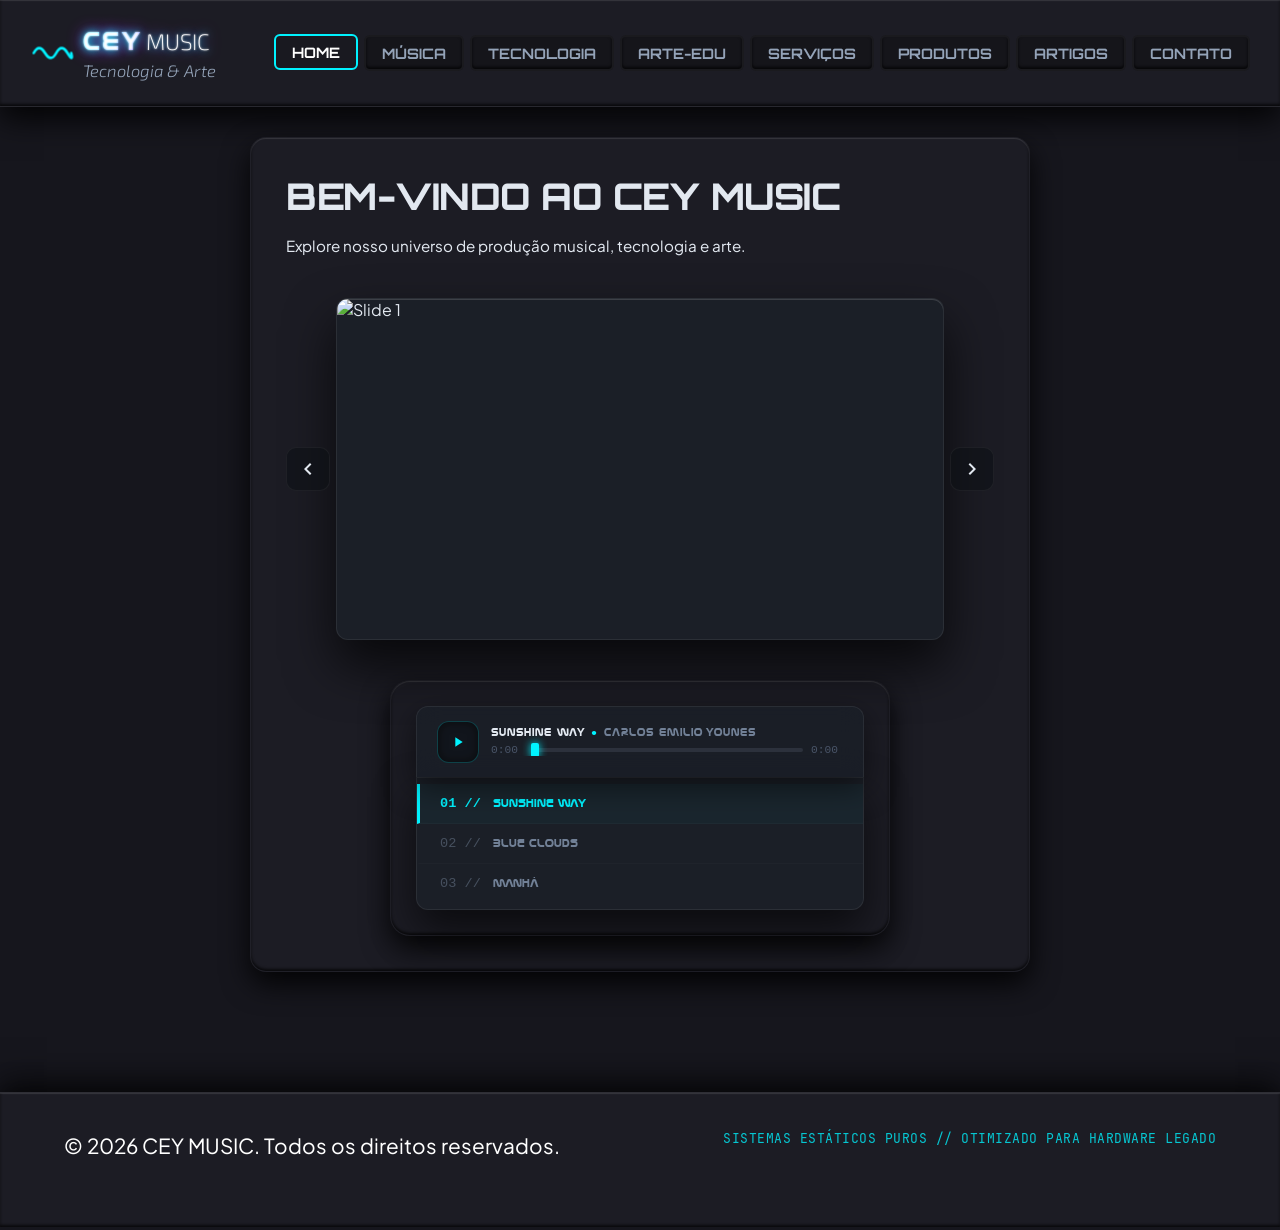
==== index.html @ f1f709f4 "feat: primeiro commit com arquitetura limpa e mídias autorais" ====
<!DOCTYPE html>
<html lang="pt-BR">
  <head>
    <meta charset="UTF-8">
    <meta name="viewport" content="width=device-width, initial-scale=1.0">
    <title>AUDIO.CORE - Gabarito</title>
    
    <!-- Preload de fontes -->
    <link rel="preload" href="fonts/orbitron-variable.woff2" as="font" type="font/woff2" crossorigin>
    <link rel="preload" href="fonts/exo2-variable.woff2" as="font" type="font/woff2" crossorigin>
  
    <!-- Estilos Base -->
    <link rel="stylesheet" href="css/var.css">
    <link rel="stylesheet" href="css/reset.css">
    <link rel="stylesheet" href="css/layout.css">
    <link rel="stylesheet" href="css/typo.css">
    
    <!-- Componentes Estruturais -->
    <link rel="stylesheet" href="css/comp/nav.css">
    <link rel="stylesheet" href="css/comp/footer.css">
  
    <!-- Componentes de Conteúdo -->
    <link rel="stylesheet" href="css/comp/card.css">
    <link rel="stylesheet" href="css/comp/carousel.css">
    <link rel="stylesheet" href="css/comp/audio.css">
    <link rel="stylesheet" href="css/comp/playlist.css">  
    <link rel="stylesheet" href="css/comp/playerjs.css">
    <link rel="stylesheet" href="css/comp/playlistjs.css">
    <link rel="stylesheet" href="css/comp/carouseljs.css">
  </head>
  
<body>
  <!-- Controle de Menu CSS Puro -->
  <input type="radio" name="global-nav" id="nav-home" class="nav-menu-inputs"checked>
  <input type="radio" name="global-nav" id="nav-music" class="nav-menu-inputs">
  <input type="radio" name="global-nav" id="nav-tech" class="nav-menu-inputs">
  <input type="radio" name="global-nav" id="nav-edu" class="nav-menu-inputs">
  <input type="radio" name="global-nav" id="nav-services" class="nav-menu-inputs">
  <input type="radio" name="global-nav" id="nav-products" class="nav-menu-inputs">
  <input type="radio" name="global-nav" id="nav-articles" class="nav-menu-inputs">
  <input type="radio" name="global-nav" id="nav-contact" class="nav-menu-inputs">

  <header class="main-header">
    <div class="logo-container">
      <svg class="svg-waveform" viewBox="0 0 60 30"><path d="M5,15 Q12,2 20,15 T35,15 T50,15 T55,15" /></svg>
      <div class="logo-text-block">
        <div class="logo-line-1"><span>CEY</span><em>Music</em></div>
        <div class="logo-line-2">Tecnologia & Arte</div>
      </div>
    </div>
    <nav>
      <ul class="nav-menu">
        <li><label class="nav-label" for="nav-home"><a href="index.html">Home</a></label></li>
        <li><label class="nav-label" for="nav-music"><a href="musica.html">Música</a></label></li>
        <li><label class="nav-label" for="nav-tech"><a href="tecnologia.html">Tecnologia</a></label></li>
        <li><label class="nav-label" for="nav-edu"><a href="arte-edu.html">Arte-Edu</a></label></li>
        <li><label class="nav-label" for="nav-services"><a href="servicos.html">Serviços</a></label></li>
        <li><label class="nav-label" for="nav-products"><a href="produtos.html">Produtos</a></label></li>
        <li><label class="nav-label" for="nav-articles"><a href="artigos/">Artigos</a></label></li>
        <li><label class="nav-label" for="nav-contact"><a href="contato.html">Contato</a></label></li>
      </ul>
    </nav>
  </header>

  <main class="container" style="margin-top:30px; min-height:70vh;">
    <section class="neo-card" style="--card-color: #b026ff; margin-bottom: 40px;">
      
      <h1 class="fx-neon-intense" style="margin-bottom: 20px;">Bem-vindo ao CEY MUSIC</h1>
      <p style="margin-bottom: 40px;">Explore nosso universo de produção musical, tecnologia e arte.</p>
      
    <!--  https://picsum.photos/id/250/600/300 -->

<!-- Componente: Carrossel Futurista Limpo de Penduricalhos -->
<div id="carrossel-cyber" class="carrossel-container" style="margin-bottom: 40px;">
    
  <!-- Moldura Isoladora da Imagem -->
  <div class="carrossel-moldura-externa">
      <div class="carrossel-slides">
          <img src="https://picsum.photos/id/250/600/300" alt="Slide 1" class="slide-img ativa">
          <img src="https://picsum.photos/id/251/600/300" alt="Slide 2" class="slide-img">
          <img src="https://picsum.photos/id/252/600/300" alt="Slide 3" class="slide-img">
      </div>
  </div>

  <!-- Setas do Modo Normal (Fora da moldura da foto) -->
  <button id="carrossel-anterior" class="seta-btn seta-esquerda" aria-label="Slide Anterior">
      <svg viewBox="0 0 24 24"><path d="M15.41 7.41L14 6l-6 6 6 6 1.41-1.41L10.83 12z"/></svg>
  </button>
  <button id="carrossel-proximo" class="seta-btn seta-direita" aria-label="Próximo Slide">
      <svg viewBox="0 0 24 24"><path d="M10 6L8.59 7.41 13.17 12l-4.58 4.59L10 18l6-6z"/></svg>
  </button>

  <!-- POP-UP LIGHTBOX DIALOG NATIVO -->
  <dialog id="carrossel-lightbox">
      <div class="lightbox-conteudo">
          <!-- Botão Fechar Fora da Foto -->
          <button id="carrossel-fechar" class="btn-fechar" aria-label="Fechar Zoom">&times;</button>
          
          <!-- Imagem Expandida -->
          <img id="lightbox-img" src="" alt="Zoom Imagem">

          <!-- Setas do Modo Zoom Fora da Foto -->
          <button id="zoom-anterior" class="seta-zoom zoom-esquerda" aria-label="Slide Anterior">
              <svg viewBox="0 0 24 24"><path d="M15.41 7.41L14 6l-6 6 6 6 1.41-1.41L10.83 12z"/></svg>
          </button>
          <button id="zoom-proximo" class="seta-zoom zoom-direita" aria-label="Próximo Slide">
              <svg viewBox="0 0 24 24"><path d="M10 6L8.59 7.41 13.17 12l-4.58 4.59L10 18l6-6z"/></svg>
          </button>
      </div>
  </dialog>
</div>





      <!-- COMPONENTE: PLAYLIST MODULAR ADVANCED -->
      <div id="playlist-chumbo" class="playlist-container">
        <div class="player-slim">
            <audio id="play-audio-elemento" preload="auto"></audio>
            <button id="play-btn-controle" class="btn-controle status-pausado">
                <svg class="icone-play" viewBox="0 0 24 24"><path d="M8 5v14l11-7z"/></svg>
                <svg class="icone-pause" viewBox="0 0 24 24"><path d="M6 19h4V5H6v14zm8-14v14h4V5h-4z"/></svg>
            </button>
            <div class="conteudo-player">
                <div class="info-musica">
                    <span id="play-titulo" class="titulo-faixa">Selecione uma faixa</span>
                    <span class="separador">•</span>
                    <span id="play-autor" class="detalhes-faixa">---</span>
                </div>
                <div class="progresso-container">
                    <span id="play-tempo-atual" class="tempo">0:00</span>
                    <input type="range" id="play-barra-progresso" value="0" max="100">
                    <span id="play-tempo-total" class="tempo">0:00</span>
                </div>
            </div>
        </div>

        <ul class="lista-faixas">
            <li class="item-faixa" data-src="media/audio/cey-sunshine-way.mp3" data-titulo="Sunshine Way" data-autor="Carlos Emilio Younes">
                <span class="num-faixa">01 //</span> <span class="nome-faixa">Sunshine Way</span>
            </li>
            <li class="item-faixa" data-src="media/audio/cey-blue-clouds.mp3" data-titulo="Blue Clouds" data-autor="Djavan & João Bosco">
                <span class="num-faixa">02 //</span> <span class="nome-faixa">Blue Clouds</span>
            </li>
            <li class="item-faixa" data-src="media/audio/cey-manha-leo-norcia.mp3" data-titulo="Manhã" data-autor="Leo Nórcia/Carlos E. Younes">
                <span class="num-faixa">03 //</span> <span class="nome-faixa">Manhã</span>
            </li>
        </ul>
      </div>

    </section>
  </main>

  <footer class="main-footer">
    <div class="footer-container">
      <p>&copy; 2026 CEY MUSIC. Todos os direitos reservados.</p>
      <p class="footer-tech-data">Sistemas Estáticos Puros // Otimizado para Hardware Legado</p>
    </div>
    
  </footer>

  <!-- Chamadas de Scripts Modulares (Ordem de Dependência Nula) -->
  <script src="js/playerjs.js"></script>
  <script src="js/playlistjs.js"></script>
  <script src="js/carouseljs.js"></script>
</body>
</html>
---- css/var.css ----
:root {
  --bg-main: #16161d;
  --bg-card: #1c1c24;
  --text-main: #f5f5fa;
  --text-muted: #94a3b8;
  
  /* Sistema de Profundidade Squeomórfica */
  --inner-light: inset 0 1px 1px rgba(255, 255, 255, 0.12);
  --drop-shadow: 0 12px 28px rgba(0, 0, 0, 0.85);
  --bevel: inset 0 -2px 3px rgba(0, 0, 0, 0.7);
  
  /* Neon Geral */
  --neon-blur: 12px;
  --neon-opacity: 0.4;
  --clr-accent: #00f2fe; /* Ciano Fluorescente */
  
  /* Motores de Brilho de Texto */
  --neon-text-soft: 0 0 4px var(--neon-clr, var(--clr-accent)), 0 0 10px var(--neon-clr, var(--clr-accent));
  --neon-text-intense: 0 0 4px #fff, 0 0 10px var(--neon-clr, var(--clr-accent)), 0 0 20px var(--neon-clr, var(--clr-accent)), 0 0 40px var(--neon-clr, var(--clr-accent));
}
---- css/layout.css ----
.container { width: min(1200px, 90vw); margin-inline: auto; }
.grid-artigos {
  display: grid;
  grid-template-columns: repeat(auto-fit, minmax(clamp(250px, 50%, 400px), 1fr));
  gap: clamp(1.5rem, 3vw, 3rem);
}
---- css/typo.css ----
@font-face {
  font-family: 'Plus Jakarta Variable';
  src: url('../fonts/plusjakarta-variable.woff2') format('woff2');
  font-weight: 200 800;
  font-style: normal;
  font-display: swap;
}

@font-face {
  font-family: 'Exo 2 Variable';
  src: url('../fonts/exo2-variable.woff2') format('woff2');
  font-weight: 100 900; font-style: normal; font-display: swap;
}

@font-face {
  font-family: 'Exo 2 Variable';
  src: url('../fonts/exo2-italic-variable.woff2') format('woff2');
  font-weight: 100 900; font-style: italic; font-display: swap;
}

@font-face {
  font-family: 'Jetbrains Variable';
  src: url('../fonts/jetbrains-variable.woff2') format('woff2');
  font-weight: 100 900; font-style: normal; font-display: swap;
}

@font-face {
  font-family: 'Nasalization';
  src: url('../fonts/nasalization.woff2') format('woff2');
  font-weight: 700; font-style: normal; font-display: swap;
}

@font-face {
  font-family: 'Orbitron Variable';
  src: url('../fonts/orbitron-variable.woff2') format('woff2');
  font-weight: 200 800; font-style: normal; font-display: swap;
}

@font-face {
  font-family: 'Nasalization';
  src: url('../fonts/nasalization.woff2') format('woff2');
  font-weight: 700; 
  font-style: normal; 
  font-display: swap;
}



/* ==========================================
   1. CONFIGURAÇÃO GLOBAL DO CORPO
   ========================================== */
   body {
    font-family: 'Plus Jakarta Variable', -apple-system, sans-serif;
    background-color: var(--bg-site);
    color: #e2e8f0; /* Tom cinza-azulado claro para não ofuscar a vista */
    -webkit-font-smoothing: antialiased;
  }


  
  /* ==========================================
     2. REGRAS DE PARÁGRAFOS E TEXTO LONGO
     ========================================== */
  p {
    font-family: 'Plus Jakarta Variable', -apple-system, sans-serif;
    font-size: clamp(1.125rem, 1.05rem + 0.35vw, 1.3rem); /* Fonte fluida e maior */
    font-weight: 420; 
    line-height: 1.7; /* Respiro essencial entre as linhas */
    margin-bottom: 1.8rem; /* Separação saudável entre blocos de texto */
    text-align: justify;
    text-justify: inter-word;
    max-width: 68ch; /* REGRA DE OURO: Limita o tamanho da linha para não cansar o olho */
  }
  
  /* ==========================================
     3. HIERARQUIA DE TÍTULOS (ESTILO COMPACTO)
     ========================================== */
     h1, .fx-neon-intense {
      font-family: 'Orbitron Variable', sans-serif;
      font-weight: 800;
      text-transform: uppercase;
      
      /* Ajustado: Começa em 1.4rem (perfeito para celular retrato) e vai até 2.5rem em telas grandes */
      font-size: clamp(1.2rem, 4vw + 0.8rem, 2.3rem);
      
      /* Ajustado: Um respiro de 1.15 para celulares, mas que volta a travar em 1.0 em telas grandes */
      line-height: clamp(1.0, 1.3 - 0.5vw, 1.15) !important; 
      
      margin-top: 0;
      margin-bottom: clamp(10px, 2vw, 16px) !important;
      letter-spacing: -0.5px;
    }
    
  
  h2, .titulo-ano {
    font-family: 'Orbitron Variable', sans-serif;
    font-weight: 700;
    font-size: clamp(1.3rem, 2vw + 0.8rem, 1.6rem);
    line-height: 1.15 !important;
    margin-top: 2.5rem; /* Dá mais espaço para o assunto anterior */
    margin-bottom: 12px !important;
  }
  
  h3, .artigo-nome, .audio-title {
    font-family: 'Orbitron Variable', sans-serif;
    font-weight: 600;
    font-size: clamp(1.05rem, 1.5vw + 0.7rem, 1.2rem);
    line-height: 1.2 !important;
    margin-top: 0;
    margin-bottom: 8px !important;
  }
  
  /* ==========================================
     4. ELEMENTOS EDITORIAIS E INTERATIVOS
     ========================================== */
  
  /* Container de Leitura (Evita que o texto encoste na borda do celular) */
  .artigo-container {
    width: 100%;
    max-width: 780px;
    margin: 0 auto;
    padding-left: clamp(16px, 4vw, 32px);
    padding-right: clamp(16px, 4vw, 32px);
    box-sizing: border-box;
  }
  
  /* Card de Citação para Biografias e Opiniões */
  blockquote {
    font-family: 'Plus Jakarta Variable', sans-serif;
    font-size: clamp(1.15rem, 1.2rem + 0.2vw, 1.35rem);
    font-style: italic;
    font-weight: 300;
    line-height: 1.6;
    color: #f1f5f9;
    background: rgba(255, 255, 255, 0.02);
    border-left: 4px solid var(--clr-accent); /* Borda na cor neon do site */
    padding: 20px 25px;
    margin: 2.5rem 0;
    border-radius: 0 12px 12px 0;
  }
  blockquote cite {
    display: block;
    font-family: 'Orbitron Variable', sans-serif;
    font-size: 0.85rem;
    font-weight: 600;
    font-style: normal;
    text-transform: uppercase;
    letter-spacing: 1px;
    margin-top: 12px;
    color: var(--clr-accent);
  }
  
  /* Links Inline com Efeito Glow (Brilho Futurista) */
  p a, blockquote a {
    color: var(--clr-accent);
    text-decoration: none;
    font-weight: 600;
    border-bottom: 1px dashed rgba(255, 255, 255, 0.3);
    transition: all 0.3s ease;
  }
  p a:hover, blockquote a:hover {
    color: #ffffff;
    border-bottom-color: var(--clr-accent);
    text-shadow: 0 0 8px var(--clr-accent), 0 0 15px var(--clr-accent); /* Brilho neon */
  }
---- css/comp/nav.css ----
/* ==========================================================================
   NAVBAR COMPARTIMENTADA - BORDAS DE 2PX E CORES EXCLUSIVAS
   ========================================================================== */

/* Container Principal do Topo */
.main-header {
  display: flex;
  flex-direction: column;
  gap: 15px;
  padding: 20px;
  background: var(--bg-card); /* Novo tom cinza metalizado do var.css */
  box-shadow: var(--inner-light), var(--bevel), var(--drop-shadow);
  border-bottom: 1px solid rgba(255, 255, 255, 0.05);
}

/* Identidade Visual */
.logo-container {
  display: inline-flex;
  align-items: center;
  gap: 8px;
}

/* Ajustado: Controle estrito de tamanho máximo para a logo triangular */
.svg-waveform {
  max-width: 45px;
  height: 76px;
  width: auto;
  fill: none;
  stroke: var(--clr-accent);
  stroke-width: 3.5;
  stroke-linecap: round;
}

/* Adicionado: Linha de grade estática de fundo estilo osciloscópio */
.svg-waveform .svg-baseline {
  stroke: rgba(227, 214, 214, 0.7); /* Tom discreto para dar profundidade */
  stroke-width: 2.5;                 /* Mais fina que a onda principal */
  stroke-dasharray: 2 3;             /* Visual pontilhado profissional */
}

/* Alvo da Animação: Agora atua estritamente no path da onda, poupando a linha base */
.svg-waveform path {
  will-change: transform;
  transform-origin: center;
  animation: waveMotion 2.8s ease-in-out infinite alternate;
}

@keyframes waveMotion {
  0% { transform: scaleY(0.4) scaleX(0.9); }
  80% { transform: scaleY(1.2) scaleX(1.1); stroke: #39ff14; }
}

.logo-text-block {
  display: flex;
  flex-direction: column;
  justify-content: center;
  line-height: 1.1;
}
.logo-line-1 {
  font-size: clamp(1.2rem, 1rem + 0.5vw, 1.6rem);
  text-transform: uppercase;
  color: #fff;
  text-shadow: 0 0 2px #fff, 0 0 8px var(--clr-accent), 0 0 16px #b026ff;
}
.logo-line-1 span { 
  font-family: 'Nasalization', sans-serif; 
  font-weight: 700; 
  font-size: 1.35em; /* Aumenta o tamanho em 25% em relação ao resto da linha */
  letter-spacing: 0.08em; /* Afasta um pouco as letras para dar o visual de logo da NASA */
/* vertical-align: middle;  Alinha perfeitamente a altura com o "Music" ao lado */

   /* 👈 ADICIONE AS TRÊS LINHAS ABAIXO PARA O DEGRADÊ */
   background: linear-gradient(135deg, #00f2fe 30%, #b026ff 90%); /* Ciano para Roxo */
   -webkit-background-clip: text; /* Recorta o degradê no formato das letras */
   -webkit-text-fill-color: transparent; /* Torna o miolo da fonte transparente para revelar o degradê */
   
   display: inline-block; /* Obrigatório para o efeito de recorte funcionar perfeitamente */  
}

.logo-line-1 em { font-family: 'Exo 2 Variable', sans-serif; font-style: normal; font-weight: 200; margin-left: 4px; }
.logo-line-2 { font-family: 'Exo 2 Variable', sans-serif; font-style: italic; font-weight: 300; font-size: clamp(0.9rem, 0.8rem + 0.3vw, 1.1rem); color: var(--text-muted); margin-top: 2px; }



/* Estrutura de Links Externos */
.nav-menu-inputs { display: none; }
.nav-menu { display: grid; grid-template-columns: repeat(4, 1fr); gap: 6px; list-style: none; }

/* Ajustado para garantir a remoção do sublinhado nos botões clicáveis */
.nav-menu li a {
  display: block;
  width: 100%;
  height: 100%;
  text-decoration: none;
}

/* O Label (Botão) com bordas grossas de 2px */
.nav-label {
  display: block;
  text-align: center;
  text-transform: uppercase;
  padding: 11px 4px; /* Ajustado para compensar a borda grossa */
  border-radius: 6px;
  background: #15151a;
  box-shadow: var(--bevel);
  border: 2px solid rgba(255, 255, 255, 0.02); /* Borda inicial sutil */
  font-family: 'Orbitron Variable', sans-serif; /* Atualizado para refletir sua fonte Variable */
  font-size: 0.75rem;
  font-weight: 700;
  cursor: pointer;
  color: var(--text-muted);
  transition: all 0.25s ease;
}

/* ==========================================================================
   MAPEAMENTO DE CORES EXCLUSIVAS VIA NTH-CHILD
   ========================================================================== */
.nav-menu li:nth-child(1) { --btn-clr: #00f2fe; } /* Home - Ciano */
.nav-menu li:nth-child(2) { --btn-clr: #b026ff; } /* Música - Roxo */
.nav-menu li:nth-child(3) { --btn-clr: #39ff14; } /* Tecnologia - Verde */
.nav-menu li:nth-child(4) { --btn-clr: #ff5e00; } /* Arte-Edu - Laranja */
.nav-menu li:nth-child(5) { --btn-clr: #ff0055; } /* Serviços - Magenta */
.nav-menu li:nth-child(6) { --btn-clr: #ffea00; } /* Produtos - Amarelo */
.nav-menu li:nth-child(7) { --btn-clr: #0046ff; } /* Artigos - Azul */
.nav-menu li:nth-child(8) { --btn-clr: #ff0000; } /* Contato - Vermelho */

.nav-label:hover {
  color: #fff;
  border-color: var(--btn-clr);
}

/* Acendendo o botão selecionado de forma persistente */
#nav-home:checked ~ .main-header label[for="nav-home"],
#nav-music:checked ~ .main-header label[for="nav-music"],
#nav-tech:checked ~ .main-header label[for="nav-tech"],
#nav-edu:checked ~ .main-header label[for="nav-edu"],
#nav-services:checked ~ .main-header label[for="nav-services"],
#nav-products:checked ~ .main-header label[for="nav-products"],
#nav-articles:checked ~ .main-header label[for="nav-articles"],
#nav-contact:checked ~ .main-header label[for="nav-contact"] {
  background: #191920;
  color: #fff;
  border-color: var(--btn-clr);
  box-shadow: var(--inner-light), var(--bevel), 
              0 0 var(--neon-blur) calc(var(--btn-clr) * var(--neon-opacity));
  transform: translateY(-1px);
}

/* Telas Grandes (Monitores / MacBook) */
@media (min-width: 950px) {
  .main-header { flex-direction: row; align-items: center; justify-content: space-between; padding: 15px 30px; }
  .nav-menu { grid-template-columns: repeat(8, auto); gap: 6px; }
  .nav-label { padding: 7px 16px; font-size: 0.9rem; }
}
---- css/comp/footer.css ----
/* Componente de Rodapé Squeomórfico de Alto Volume */
.main-footer {
  background: var(--bg-card); /* Mesmo tom cinza metalizado da Nav */
  padding: 35px 0;
  margin-top: 80px; /* Mais espaço para o bloco respirar */
  
  /* Borda de luz superior idêntica à da Nav para destacar do fundo dark */
  border-top: 1px solid rgba(255, 255, 255, 0.08); 
  
  /* SUPER VOLUME: Força as sombras tridimensionais a saltarem para fora e para cima */
  box-shadow: 
    var(--inner-light), 
    var(--bevel), 
    0 -10px 30px rgba(0, 0, 0, 0.7), /* Sombreamento pesado projetado para cima */
    var(--drop-shadow); /* Mantém a base de sombra padrão */
    
  font-size: 0.85rem;
  color: #ffffff; 
  text-align: center;
  
  /* Garante o empilhamento visual correto na tela */
  position: relative;
  z-index: 10;
}

.footer-container {
  width: min(1200px, 90vw);
  margin-inline: auto;
  display: flex;
  flex-direction: column;
  gap: 8px;
}



/* Ajuste de Alinhamento para Monitores / MacBook */
@media (min-width: 768px) {
  .footer-container {
    flex-direction: row;
    justify-content: space-between;
  }
}

/* Container dos Ícones Sociais */
.footer-socials {
  display: flex;
  justify-content: center;
  gap: 12px;
  margin-bottom: 18px;
}

/* O Microbotão Redondo Squeomórfico (Estilo Nav) */
.social-btn {
  display: flex;
  align-items: center;
  justify-content: center;
  width: 38px;
  height: 38px;
  border-radius: 50%;
  background: #15151a; /* Fundo escuro idêntico ao botão inativo da nav */
  border: 2px solid rgba(255, 255, 255, 0.02);
  box-shadow: var(--bevel);
  cursor: pointer;
  transition: all 0.25s ease;
}

/* Estilização do Ícone SVG */
.social-btn svg {
  width: 18px;
  height: 18px;
  fill: var(--text-muted); /* Começa apagado com a cor padrão do site */
  transition: fill 0.25s ease, filter 0.25s ease;
}

/* Efeito Hover: Acendimento Persistente com a Cor da Rede */
.social-btn:hover {
  background: #191920;
  border-color: var(--social-clr); /* Usa a cor injetada pelo HTML inline */
  transform: translateY(-2px);
  /* Brilho volumétrico baseado na cor da própria marca */
  box-shadow: var(--inner-light), var(--bevel), 
              0 0 var(--neon-blur) calc(var(--social-clr) * var(--neon-opacity));
}

.social-btn:hover svg {
  fill: #ffffff; /* O ícone fica branco puro quando ativo */
  filter: drop-shadow(0 0 4px var(--social-clr)); /* Glow sutil no próprio desenho do logo */
}

//* ==========================================================================
   RODAPÉ EM GRID - MOBILE FIRST (O bloco que você postou)
   ========================================================================== */

.footer-container {
  width: min(1200px, 90vw);
  margin-inline: auto;
  display: grid;
  grid-template-columns: 1fr; /* 1 coluna no celular */
  gap: 16px;
  align-items: center;
}

.main-footer .footer-copy {
  font-family: 'Plus Jakarta Variable', -apple-system, sans-serif;
  font-size: 0.9rem;
  font-weight: 420;
  color: var(--text-muted);
  margin: 0;
  letter-spacing: 0.02em;
  text-align: center;
}

.footer-socials {
  display: flex;
  justify-content: center;
  gap: 12px;
  margin: 0;
}

.main-footer .footer-tech-data {
  font-family: 'Jetbrains Variable', monospace; 
  font-size: 0.825rem;
  font-weight: 500;
  text-transform: uppercase;
  letter-spacing: 0.5px;
  color: var(--clr-accent);
  opacity: 0.8; 
  margin: 0;
  text-align: center;
}

/* ==========================================================================
   COMPLEMENTO OBRIGATÓRIO: ATIVAÇÃO DAS 3 COLUNAS EM TELAS GRANDES
   ========================================================================== */
@media (min-width: 768px) {
  .footer-container {
    /* Transforma a coluna única em 3 colunas de tamanhos idênticos */
    grid-template-columns: repeat(3, 1fr); 
    gap: 0;
  }

  /* Distribui cada elemento para a sua respectiva coluna geométrica */
  .main-footer .footer-copy {
    text-align: left; /* Esquerda */
    grid-column: 1;
  }

  .footer-socials {
    justify-content: center; /* Centro Perfeito */
    grid-column: 2;
  }

  .main-footer .footer-tech-data {
    text-align: right; /* Direita */
    grid-column: 3;
  }
}
---- css/comp/card.css ----
/* Card Geral com Efeito de Volume e Luz Superior */
.neo-card {
  text-justify: auto  ;
  text-align: justify;
  --card-color: var(--clr-accent); /* Cor padrão caso não seja declarada no HTML */
  background: var(--bg-card);
  max-width: 780px; 
  margin: 0 auto; /* 👈 ADICIONE ISSO PARA CENTRALIZAR */
  padding: clamp(20px, 4vw, 35px);
  border-radius: 16px;
  box-shadow: var(--inner-light), var(--bevel), var(--drop-shadow);
  border: 1px solid rgba(255, 255, 255, 0.02);
  will-change: transform, box-shadow;
  transition: border-color 0.3s ease, box-shadow 0.3s ease, transform 0.3s ease;
}

/* Animação suave de Acendimento e Elevação ao passar o mouse */
.neo-card:hover {
  transform: translateY(-2px);
  border-color: var(--card-color);
  box-shadow: var(--inner-light), var(--bevel), var(--drop-shadow), 
              0 0 var(--neon-blur) calc(var(--card-color) * var(--neon-opacity));
}

/* Espaçamentos internos padrão para títulos e textos dentro do card */
.neo-card h2, .neo-card h3 {
  margin-bottom: 10px;
  color: #fff;
}

.neo-card p {
  font-size: 0.95rem;
  line-height: 1.5;
}
---- css/comp/carousel.css ----
/* ==========================================================================
   ESTADO COMPORTAMENTAL: DIALOG NATIVO (Zoom com suporte a Setas Soboberanas)
   ========================================================================== */
   #carrossel-lightbox {
    border: none;
    background: transparent;
    max-width: 100vw;
    max-height: 100vh;
    width: 100vw;
    height: 100vh;
    padding: 0;
    margin: 0;
    display: none; 
    align-items: center;
    justify-content: center;
}

#carrossel-lightbox[open] {
    display: flex;
}

/* Fundo do Pop-up (Efeito Vidro Escuro) */
#carrossel-lightbox::backdrop {
    background-color: rgba(14, 17, 23, 0.96);
    backdrop-filter: blur(15px);
    -webkit-backdrop-filter: blur(15px);
}

/* Imagem Ampliada com nível de zoom ajustável */
#lightbox-img {
    width: clamp(290px, 85vw, 1100px); /* Deixamos 85vw para as setas não ficarem em cima da imagem */
    max-height: 80vh;
    object-fit: contain;
    border-radius: 8px;
    border: 1px solid rgba(255, 255, 255, 0.1);
    box-shadow: 0 40px 90px rgba(0, 0, 0, 0.9);
}

/* Botão Compacto "X" de Fechar Flutuante */
.btn-fechar {
    position: fixed;
    top: 24px;
    right: 24px;
    background-color: #0e1117;
    border: 1px solid #00f3ff;
    color: #00f3ff;
    font-size: 24px;
    width: 44px;
    height: 44px;
    border-radius: 8px;
    cursor: pointer;
    display: flex;
    align-items: center;
    justify-content: center;
    z-index: 100002;
    box-shadow: 0 0 15px rgba(0, 243, 255, 0.2);
    transition: all 0.2s;
}

/* MODIFICAÇÃO DE ENGENHARIA: Reposiciona as setas originais quando o zoom abre */
#carrossel-cyber.modo-zoom .seta-btn,
#carrossel-lightbox ~ #carrossel-cyber .seta-btn {
    /* Força as setas a ficarem fixas nas bordas do monitor do usuário */
    position: fixed !important;
    z-index: 100001 !important; 
}

/* Garante que o modo zoom nativo do navegador do celular respeite o deslize sem tremer */
#carrossel-lightbox, #lightbox-img {
    touch-action: none; /* Impede que a tela do site suba/desça enquanto você arrasta a foto para os lados */
}

@media (hover: hover) {
    .btn-fechar:hover {
        background-color: #00f3ff;
        color: #0e1117;
        box-shadow: 0 0 20px #00f3ff;
    }
}
---- css/comp/audio.css ----
/* Container do Player de Áudio Individual */
.audio-player-card {
  background: var(--bg-card);
  border-radius: 30px;
  padding: 25px;
  max-width: 450px;
  margin: 20px auto;
  box-shadow: var(--inner-light), var(--bevel), var(--drop-shadow);
  border: 1px solid rgba(255, 255, 255, 0.05);
  text-align: center;
  will-change: transform, box-shadow;
  transition: border-color 0.3s ease, box-shadow 0.3s ease;
}


.audio-player{
  background: var(--bg-card);
  border-radius: 30px;
  padding: 25px;
  max-width: 450px;
  margin: 20px auto;
  box-shadow: var(--inner-light), var(--bevel), var(--drop-shadow);
  border: 1px solid rgba(255, 255, 255, 0.05);
  text-align: center;
  will-change: transform, box-shadow;
  transition: border-color 0.3s ease, box-shadow 0.3s ease;
}



/* Informações da Faixa em Destaque */
.audio-track-info {
  margin-bottom: 20px;
}
.audio-title {
  font-family: 'Orbitron', sans-serif;
  font-size: 1.2rem;
  font-weight: 700;
  color: #fff;
  letter-spacing: -0.01em;
  text-transform: uppercase;
}
.audio-artist {
  font-family: 'Exo 2 Variable', sans-serif;
  font-size: 0.85rem;
  color: var(--clr-accent);
  text-transform: uppercase;
  letter-spacing: 0.05em;
  margin-top: 4px;
}

/* Estilização da Barra Nativa do Navegador (Leve para a GPU) */
.audio-player-card audio {
  width: 100%;
  height: 40px;
  outline: none;
  border-radius: 30px;
  /* Filtros matemáticos para inverter o cinza padrão para o tema Dark Cyberpunk */
  filter: invert(0.9) hue-rotate(180deg) saturate(1.5);
  box-shadow: inset 2px 2px 5px rgba(0,0,0,0.5), 1px 1px 1px rgba(255,255,255,0.05);
}

/* Zona de Monetização e Venda Direta Integrada */
.audio-buy-zone {
  display: flex;
  justify-content: space-between;
  align-items: center;
  margin-top: 20px;
  padding-top: 15px;
  border-top: 1px dashed rgba(255, 255, 255, 0.05);
}
.audio-price {
  font-family: 'JetBrains Mono Variable', monospace;
  font-size: 1.1rem;
  font-weight: bold;
  color: #fff;
}
.audio-btn-buy {
  background: #191920;
  border: 1px solid rgba(255, 255, 255, 0.05);
  padding: 8px 16px;
  border-radius: 3px;
  font-family: 'Orbitron', sans-serif;
  font-size: 0.85rem;
  font-weight: 600;
  box-shadow: var(--inner-light), var(--bevel);
  transition: all 0.2s ease;
}

/* 🌟 INTERAÇÃO E BRILHO NEON LIGADO NO HOVER */
.audio-player-card:hover {
  border-color: var(--clr-accent);
  box-shadow: var(--inner-light), var(--bevel), var(--drop-shadow),
              0 0 var(--neon-blur) rgba(0, 242, 254, 0.25);
}
.audio-btn-buy:hover {
  border-color: #39ff14; /* Neon Verde focado em conversão/venda */
  color: #39ff14;
  box-shadow: 0 0 10px rgba(57, 255, 20, 0.3);
  transform: translateY(-1px);
}
---- css/comp/playlist.css ----
/* Container Geral da Playlist */
.playlist-container {
  background: var(--bg-card);
  border-radius: 20px;
  padding: 25px;
  max-width: 500px;
  margin: 20px auto;
  box-shadow: var(--inner-light), var(--bevel), var(--drop-shadow);
  border: 1px solid rgba(255, 255, 255, 0.02);
}

/* Esconde os seletores de faixa */
.track-selector {
  display: none;
}

/* Lista de Músicas */
.playlist-tracks {
  display: flex;
  flex-direction: column;
  gap: 10px;
  list-style: none;
  margin-bottom: 20px;
}

/* O "Botão" de cada Faixa (Squeomórfico) */
.track-label {
  display: flex;
  justify-content: space-between;
  align-items: center;
  padding: 14px 20px;
  background: #15151a;
  border-radius: 8px;
  border: 1px solid rgba(255, 255, 255, 0.01);
  cursor: pointer;
  box-shadow: var(--bevel);
  transition: all 0.25s ease;
}

.track-label:hover {
  border-color: rgba(255, 255, 255, 0.1);
  color: #fff;
}

.track-number {
  font-family: 'JetBrains Variable', monospace;
  font-size: 0.8rem;
  color: var(--clr-accent);
}

.track-name {
  font-family: 'Exo 2 Variable', sans-serif;
  font-weight: 500;
  flex-grow: 1;
  margin-left: 15px;
}

/* 🟢 A MÁGICA: Acende a faixa selecionada e "afunda" o botão */
#track-1:checked ~ .playlist-tracks label[for="track-1"],
#track-2:checked ~ .playlist-tracks label[for="track-2"],
#track-3:checked ~ .playlist-tracks label[for="track-3"] {
  background: #0e0e12;
  border-color: var(--clr-accent);
  color: #fff;
  box-shadow: inset 2px 2px 5px rgba(0, 0, 0, 0.6), 
              0 0 var(--neon-blur) rgba(0, 242, 254, 0.2);
}

/* 🎯 GERENCIAMENTO DOS PLAYERS NATIVOS */
.playlist-players {
  position: relative;
  background: #0e0e12;
  padding: 15px;
  border-radius: 12px;
  box-shadow: inset 2px 2px 5px rgba(0, 0, 0, 0.6);
}

.playlist-players audio {
  display: none; /* Esconde todos os tocadores por padrão */
  width: 100%;
  height: 40px;
  filter: invert(0.9) hue-rotate(180deg) saturate(1.5);
}

/* Mostra APENAS o player da música que estiver selecionada */
#track-1:checked ~ .playlist-players #player-1,
#track-2:checked ~ .playlist-players #player-2,
#track-3:checked ~ .playlist-players #player-3 {
  display: block;
}


/* Container Geral da Playlist */
.playlist-container {
  background: var(--bg-card);
  border-radius: 20px;
  padding: 25px;
  max-width: 500px;
  margin: 20px auto;
  box-shadow: var(--inner-light), var(--bevel), var(--drop-shadow);
  border: 1px solid rgba(255, 255, 255, 0.02);
}

/* Esconde os seletores de faixa */
.track-selector {
  display: none;
}

/* Lista de Músicas */
.playlist-tracks {
  display: flex;
  flex-direction: column;
  gap: 10px;
  list-style: none;
  margin-bottom: 20px;
}

/* O "Botão" de cada Faixa (Squeomórfico) */
.track-label {
  display: flex;
  justify-content: space-between;
  align-items: center;
  padding: 14px 20px;
  background: #15151a;
  border-radius: 8px;
  border: 1px solid rgba(255, 255, 255, 0.01);
  cursor: pointer;
  box-shadow: var(--bevel);
  transition: all 0.25s ease;
}

.track-label:hover {
  border-color: rgba(255, 255, 255, 0.1);
  color: #fff;
}

.track-number {
  font-family: 'JetBrains Mono Variable', monospace;
  font-size: 0.8rem;
  color: var(--clr-accent);
}

.track-name {
  font-family: 'Exo 2 Variable', sans-serif;
  font-weight: 500;
  flex-grow: 1;
  margin-left: 15px;
}

/* 🟢 A MÁGICA: Acende a faixa selecionada e "afunda" o botão */
#track-1:checked ~ .playlist-tracks label[for="track-1"],
#track-2:checked ~ .playlist-tracks label[for="track-2"],
#track-3:checked ~ .playlist-tracks label[for="track-3"] {
  background: #0e0e12;
  border-color: var(--clr-accent);
  color: #fff;
  box-shadow: inset 2px 2px 5px rgba(0, 0, 0, 0.6), 
              0 0 var(--neon-blur) rgba(0, 242, 254, 0.2);
}

/* 🎯 GERENCIAMENTO DOS PLAYERS NATIVOS */
.playlist-players {
  position: relative;
  background: #0e0e12;
  padding: 15px;
  border-radius: 12px;
  box-shadow: inset 2px 2px 5px rgba(0, 0, 0, 0.6);
}

.playlist-players audio {
  display: none; /* Esconde todos os tocadores por padrão */
  width: 100%;
  height: 40px;
  filter: invert(0.9) hue-rotate(180deg) saturate(1.5);
}

/* Mostra APENAS o player da música que estiver selecionada */
#track-1:checked ~ .playlist-players #player-1,
#track-2:checked ~ .playlist-players #player-2,
#track-3:checked ~ .playlist-players #player-3 {
  display: block;
}
---- css/comp/playerjs.css ----
/* css/comp/playerjs.css */

#player-chumbo.player-slim {
  /* VARIÁVEIS LOCAIS DE BRILHO E DESIGN SYSTEM */
  --chumbo-espacial: #0e1117;
  --chumbo-base: #1b1f27;
  --neon-brilho: #00f3ff;
  --neon-suave: rgba(0, 243, 255, 0.2);
  --texto-cyber: #e2e8f0;
  --fontes-futuristas: 'Orbitron', 'Nasalization', 'Exo 2', 'Plus Jakarta Sans', sans-serif;

  font-family: var(--fontes-futuristas);
  font-weight: clamp(400, 2vw + 300, 700); 
  background-color: rgba(27, 31, 39, 0.85);
  backdrop-filter: blur(12px);
  -webkit-backdrop-filter: blur(12px);
  
  display: flex;
  align-items: center;
  gap: clamp(10px, 3vw, 16px);
  padding: clamp(10px, 2vw, 14px) clamp(14px, 3vw, 20px);
  border-radius: 12px;
  width: 100%;
  max-width: 500px; 
  box-sizing: border-box;
  margin: 0 auto;
  
  border: 1px solid rgba(255, 255, 255, 0.07);
  box-shadow: 
      0 20px 40px rgba(0, 0, 0, 0.7),
      inset 0 1px 0 rgba(255, 255, 255, 0.15);
      
  transition: all 0.4s cubic-bezier(0.25, 0.8, 0.25, 1);
}

/* Hover do Player no Desktop */
@media (hover: hover) {
  #player-chumbo.player-slim:hover {
      border-color: var(--neon-brilho) !important;
      transform: translateY(-4px);
      box-shadow: 
          0 35px 60px rgba(0, 0, 0, 0.8),
          0 0 20px var(--neon-suave),
          inset 0 0 10px var(--neon-suave);
  }
}

/* Isolamento de resets internos para evitar vazamentos no menu da página */
#player-chumbo .conteudo-player *,
#player-chumbo .info-musica *,
#player-chumbo .progresso-container * {
  box-sizing: border-box !important;
  margin: 0 !important;
  padding: 0 !important;
}

/* Botão Play/Pause Arredondado (12px) mapeado para o ID */
#player-chumbo #btn-play-pause {
  background-color: rgba(14, 17, 23, 0.6);
  border: 1px solid rgba(0, 243, 255, 0.2);
  width: clamp(38px, 8vw, 44px);
  height: clamp(38px, 8vw, 44px);
  border-radius: 12px; 
  cursor: pointer;
  display: flex;
  align-items: center;
  justify-content: center;
  flex-shrink: 0;
  transition: all 0.3s cubic-bezier(0.4, 0, 0.2, 1);
  box-shadow: inset 0 0 10px rgba(0, 0, 0, 0.5);
}

/* Vetores SVG Dinâmicos */
#player-chumbo #btn-play-pause svg {
  width: clamp(14px, 3vw, 18px);
  height: clamp(14px, 3vw, 18px);
  fill: #00f3ff !important;
  display: block;
  transition: all 0.3s ease;
}

#player-chumbo #btn-play-pause .icone-play {
  transform: translateX(1px);
}

@media (hover: hover) {
  #player-chumbo #btn-play-pause:hover {
      background-color: var(--neon-brilho);
      border-color: var(--neon-brilho);
      box-shadow: 0 0 15px var(--neon-brilho), inset 0 0 4px rgba(255, 255, 255, 0.5);
      transform: scale(1.05);
  }
  #player-chumbo #btn-play-pause:hover svg {
      fill: var(--chumbo-espacial) !important;
  }
}

#player-chumbo #btn-play-pause:active {
  transform: scale(0.95);
}

/* Alternância dos ícones pelas classes do script */
#player-chumbo #btn-play-pause.status-pausado .icone-pause { display: none !important; }
#player-chumbo #btn-play-pause.status-pausado .icone-play { display: block !important; }
#player-chumbo #btn-play-pause.status-tocando .icone-play { display: none !important; }
#player-chumbo #btn-play-pause.status-tocando .icone-pause { display: block !important; }

/* Corpo Interno */
#player-chumbo .conteudo-player {
  display: flex;
  flex-direction: column;
  gap: 6px;
  flex-grow: 1;
  overflow: hidden;
}

#player-chumbo .info-musica {
  display: flex;
  align-items: center;
  gap: 6px;
  font-size: clamp(0.65rem, 1.5vw, 0.8rem);
  letter-spacing: 1px;
  text-transform: uppercase;
}

#player-chumbo .titulo-faixa {
  color: var(--texto-cyber);
  font-weight: clamp(600, 2vw + 500, 800); 
  white-space: nowrap;
  overflow: hidden;
  text-overflow: ellipsis;
}

#player-chumbo .separador {
  color: var(--neon-brilho);
  opacity: 0.7;
}

#player-chumbo .detalhes-faixa {
  color: #718096;
  white-space: nowrap;
}

#player-chumbo .ano-faixa {
  font-size: 0.9em;
  opacity: 0.6;
}

#player-chumbo .progresso-container {
  display: flex;
  align-items: center;
  gap: 8px;
  width: 100%;
}

#player-chumbo .tempo {
  color: #4a5568;
  font-size: clamp(0.6rem, 1.2vw, 0.7rem);
  min-width: clamp(28px, 6vw, 32px);
  font-family: monospace;
}

/* Linha do Tempo Laser */
#player-chumbo input[type="range"] {
  -webkit-appearance: none;
  appearance: none;
  width: 100%;
  background: #2c313c; /* CORRIGIDO: Chumbo fosco para dar contraste com o neon ciano */
  height: 4px;
  border-radius: 2px;
  outline: none;
  cursor: pointer;
}

/* Bolinha Laser - Chrome/Safari/Edge */
#player-chumbo input[type="range"]::-webkit-slider-thumb {
  -webkit-appearance: none;
  appearance: none;
  width: clamp(6px, 1.5vw, 8px);
  height: clamp(12px, 2.5vw, 14px);
  border-radius: 2px;
  background: var(--neon-brilho);
  box-shadow: 0 0 8px var(--neon-brilho);
}

/* Bolinha Laser - Firefox */
#player-chumbo input[type="range"]::-moz-range-thumb {
  width: clamp(6px, 1.5vw, 8px);
  height: clamp(12px, 2.5vw, 14px);
  border: none;
  border-radius: 2px;
  background: var(--neon-brilho);
  box-shadow: 0 0 8px var(--neon-brilho);
  cursor: pointer;
}

/* Ajuste específico para liberar o degradê injetado pelo JS no Firefox */
#player-chumbo input[type="range"]::-moz-range-track {
  background: transparent;
}
---- css/comp/playlistjs.css ----
/* css/comp/playlistjs.css */

#playlist-chumbo {
  /* VARIÁVEIS LOCAIS DE BRILHO E DESIGN SYSTEM */
  --chumbo-espacial: #0e1117;
  --chumbo-base: #1b1f27;
  --chumbo-linha: #2c313c;
  --neon-brilho: #00f3ff;
  --neon-suave: rgba(0, 243, 255, 0.15);
  --texto-cyber: #e2e8f0;
  --fontes-futuristas: 'Orbitron', 'Nasalization', 'Exo 2', 'Plus Jakarta Sans', sans-serif;

  width: 100%;
  max-width: 500px;
  margin: 0 auto;
  font-family: var(--fontes-futuristas);
  box-sizing: border-box;
}

/* Reaproveita o visual Slim para o Player Acoplado */
#playlist-chumbo .player-slim {
  background-color: rgba(27, 31, 39, 0.85);
  backdrop-filter: blur(12px);
  -webkit-backdrop-filter: blur(12px);
  display: flex;
  align-items: center;
  gap: 12px;
  padding: 14px 20px;
  border-radius: 12px 12px 0 0; /* Arredonda apenas o topo para encaixar a gaveta */
  border: 1px solid rgba(255, 255, 255, 0.07);
  border-bottom: none;
  box-shadow: 0 10px 30px rgba(0,0,0,0.5);
}

/* Isolamento de resets internos para evitar vazamentos no menu da página */
#playlist-chumbo .conteudo-player *,
#playlist-chumbo .info-musica *,
#playlist-chumbo .progresso-container * {
  box-sizing: border-box !important;
  margin: 0 !important;
  padding: 0 !important;
}

/* Configurações internas do player acoplado */
#playlist-chumbo .conteudo-player { 
  display: flex; 
  flex-direction: column; 
  gap: 6px; 
  flex-grow: 1; 
  overflow: hidden; 
}

#playlist-chumbo .info-musica { 
  display: flex; 
  align-items: center; 
  gap: 6px; 
  font-size: clamp(0.65rem, 1.5vw, 0.8rem); 
  text-transform: uppercase; 
  letter-spacing: 1px; 
}

#playlist-chumbo .titulo-faixa { 
  color: var(--texto-cyber); 
  font-weight: 700; 
  white-space: nowrap; 
  overflow: hidden; 
  text-overflow: ellipsis; 
}

#playlist-chumbo .separador { 
  color: var(--neon-brilho); 
}

#playlist-chumbo .detalhes-faixa { 
  color: #718096; 
  white-space: nowrap; 
}

#playlist-chumbo .progresso-container { 
  display: flex; 
  align-items: center; 
  gap: 8px; 
  width: 100%; 
}

#playlist-chumbo .tempo { 
  color: #4a5568; 
  font-size: 0.7rem; 
  min-width: 32px; 
  font-family: monospace; 
}

/* Botão Quadrado com Cantos Arredondados (12px) */
#playlist-chumbo #play-btn-controle { 
  background-color: rgba(14, 17, 23, 0.6); 
  border: 1px solid rgba(0, 243, 255, 0.2); 
  width: 42px; 
  height: 42px; 
  border-radius: 12px; 
  cursor: pointer; 
  display: flex; 
  align-items: center; 
  justify-content: center; 
  flex-shrink: 0; 
  transition: all 0.3s; 
  box-shadow: inset 0 0 10px rgba(0, 0, 0, 0.5);
}

#playlist-chumbo #play-btn-controle svg { 
  width: 16px; 
  height: 16px; 
  fill: var(--neon-brilho) !important; 
  display: block; 
}

@media (hover: hover) {
  #playlist-chumbo #play-btn-controle:hover {
      background-color: var(--neon-brilho);
      border-color: var(--neon-brilho);
      box-shadow: 0 0 15px var(--neon-brilho), inset 0 0 4px rgba(255, 255, 255, 0.5);
      transform: scale(1.05);
  }
  #playlist-chumbo #play-btn-controle:hover svg {
      fill: var(--chumbo-espacial) !important;
  }
}

#playlist-chumbo #play-btn-controle:active {
  transform: scale(0.95);
}

/* Alternância de ícones via classes injetadas pelo script */
#playlist-chumbo #play-btn-controle.status-pausado .icone-pause { display: none !important; }
#playlist-chumbo #play-btn-controle.status-pausado .icone-play { display: block !important; }
#playlist-chumbo #play-btn-controle.status-tocando .icone-play { display: none !important; }
#playlist-chumbo #play-btn-controle.status-tocando .icone-pause { display: block !important; }

/* Trilha Laser do Slider com o Fundo Contraste */
#playlist-chumbo input[type="range"] { 
  -webkit-appearance: none; 
  appearance: none; 
  width: 100%; 
  background: var(--chumbo-linha); 
  height: 4px; 
  border-radius: 2px; 
  outline: none; 
  cursor: pointer; 
}

#playlist-chumbo input[type="range"]::-webkit-slider-thumb { 
  -webkit-appearance: none; 
  appearance: none; 
  width: 8px; 
  height: 14px; 
  border-radius: 2px; 
  background: var(--neon-brilho); 
  box-shadow: 0 0 8px var(--neon-brilho); 
}

#playlist-chumbo input[type="range"]::-moz-range-thumb { 
  width: 8px; 
  height: 14px; 
  border: none; 
  border-radius: 2px; 
  background: var(--neon-brilho); 
  box-shadow: 0 0 8px var(--neon-brilho); 
  cursor: pointer; 
}

#playlist-chumbo input[type="range"]::-moz-range-track { 
  background: transparent; 
}


/* A LISTA DE MÚSICAS (GAVETA INTEGRADA CHUMBO) */
#playlist-chumbo .lista-faixas {
  background-color: var(--chumbo-base);
  list-style: none;
  padding: 6px 0;
  margin: 0;
  border-radius: 0 0 12px 12px; /* Arredonda apenas a base para fechar o bloco */
  border: 1px solid rgba(255, 255, 255, 0.07);
  box-shadow: 0 20px 40px rgba(0, 0, 0, 0.6);
}

/* Cada linha de música */
#playlist-chumbo .item-faixa {
  display: flex;
  align-items: center;
  gap: 12px;
  padding: 12px 20px;
  color: #718096;
  cursor: pointer;
  font-size: clamp(0.7rem, 1.5vw, 0.85rem);
  border-left: 3px solid transparent;
  transition: all 0.2s ease;
  border-bottom: 1px solid rgba(255, 255, 255, 0.02);
}

#playlist-chumbo .item-faixa:last-child {
  border-bottom: none;
}

#playlist-chumbo .num-faixa {
  font-family: monospace;
  opacity: 0.5;
}

/* Efeito Hover nas Faixas (Apenas em Desktop) */
@media (hover: hover) {
  #playlist-chumbo .item-faixa:hover {
      background-color: rgba(255, 255, 255, 0.02);
      color: var(--texto-cyber);
      padding-left: 24px; /* Efeito empurrão futurista */
  }
}

/* ESTADO ATIVO: Estilo da música que o script colocou em reprodução */
#playlist-chumbo .item-faixa.faixa-ativa {
  background-color: rgba(0, 243, 255, 0.03);
  color: var(--neon-brilho);
  border-left-color: var(--neon-brilho);
  font-weight: 600;
}

#playlist-chumbo .item-faixa.faixa-ativa .num-faixa {
  opacity: 1;
}
---- css/comp/carouseljs.css ----
/* css/comp/carouseljs.css */

#carrossel-cyber {
  --chumbo-espacial: #0e1117;
  --chumbo-base: #1b1f27;
  --chumbo-linha: #2c313c;
  --neon-brilho: #00f3ff;
  --neon-suave: rgba(0, 243, 255, 0.15);
  --texto-cyber: #e2e8f0;

  position: relative;
  width: 100%;
  /* Aumentamos a largura máxima para compensar as setas que agora ficam do lado de fora */
  max-width: 780px; 
  margin: 0 auto;
  box-sizing: border-box;
}

/* Isolamento do frame da foto */
#carrossel-cyber .carrossel-moldura-externa {
  position: relative;
  width: calc(100% - 100px); /* Deixa 50px livres em cada lado para as setas da página */
  margin: 0 auto;
  aspect-ratio: 16 / 9;
  background-color: var(--chumbo-base);
  border-radius: 12px;
  border: 1px solid rgba(255, 255, 255, 0.07);
  overflow: hidden;
  box-shadow: 0 25px 50px rgba(0, 0, 0, 0.7), inset 0 1px 0 rgba(255, 255, 255, 0.15);
}

#carrossel-cyber .carrossel-slides {
  position: relative;
  width: 100%;
  height: 100%;
  cursor: zoom-in;
}

#carrossel-cyber .slide-img {
  position: absolute;
  top: 0;
  left: 0;
  width: 100%;
  height: 100%;
  object-fit: cover;
  opacity: 0;
  pointer-events: none;
  transition: opacity 0.8s ease-in-out;
}

#carrossel-cyber .slide-img.ativa {
  opacity: 1;
  pointer-events: auto;
}

/* SETAS DO MODO NORMAL: Totalmente fora da imagem */
#carrossel-cyber .seta-btn {
  position: absolute;
  top: 50%;
  transform: translateY(-50%);
  background-color: rgba(14, 17, 23, 0.6);
  border: 1px solid rgba(255, 255, 255, 0.05);
  width: 44px;
  height: 44px;
  border-radius: 10px;
  cursor: pointer;
  display: flex;
  align-items: center;
  justify-content: center;
  z-index: 10;
  transition: all 0.3s;
}

#carrossel-cyber .seta-btn svg { width: 24px; height: 24px; fill: var(--texto-cyber); }
#carrossel-cyber .seta-esquerda { left: 0; }
#carrossel-cyber .seta-direita { right: 0; }

@media (hover: hover) {
  #carrossel-cyber .seta-btn:hover { background-color: var(--neon-brilho); border-color: var(--neon-brilho); box-shadow: 0 0 15px var(--neon-brilho); }
  #carrossel-cyber .seta-btn:hover svg { fill: var(--chumbo-espacial); }
}

/* ==========================================================================
 ESTADO COMPORTAMENTAL: DIALOG NATIVO (Zoom Real Amplo)
 ========================================================================== */
#carrossel-lightbox {
  border: none;
  background: transparent;
  max-width: 100vw;
  max-height: 100vh;
  width: 100vw;
  height: 100vh;
  padding: 0;
  margin: 0;
  display: none; 
  align-items: center;
  justify-content: center;
  overflow: hidden;
}

#carrossel-lightbox[open] {
  display: flex;
}

#carrossel-lightbox::backdrop {
  background-color: rgba(14, 17, 23, 0.97);
  backdrop-filter: blur(15px);
  -webkit-backdrop-filter: blur(15px);
}

/* Moldura que fixa os controles cravados externamente à imagem */
#carrossel-lightbox .lightbox-conteudo {
  position: relative;
  display: flex;
  align-items: center;
  justify-content: center;
  width: clamp(280px, 75vw, 1200px); /* Define a expansão real ampliada */
  height: 75vh;
}

#lightbox-img {
  width: 100%;
  height: 100%;
  object-fit: contain;
  border-radius: 8px;
  border: 1px solid rgba(255, 255, 255, 0.1);
  box-shadow: 0 40px 90px rgba(0, 0, 0, 0.9);
  cursor: zoom-out;
}

/* O BOTÃO X: Fora da foto, no canto superior direito */
#carrossel-lightbox .btn-fechar {
  position: absolute;
  top: -45px;
  right: -45px;
  background-color: rgba(14, 17, 23, 0.8);
  border: 1px solid var(--neon-brilho);
  color: var(--neon-brilho);
  font-size: 22px;
  width: 38px;
  height: 38px;
  border-radius: 8px;
  cursor: pointer;
  display: flex;
  align-items: center;
  justify-content: center;
  z-index: 100006;
  box-shadow: 0 4px 15px rgba(0, 0, 0, 0.5);
  transition: all 0.2s;
}

/* SETAS DO MODO ZOOM: Fora da borda lateral da foto */
#carrossel-lightbox .seta-zoom {
  position: absolute;
  top: 50%;
  transform: translateY(-50%);
  background-color: rgba(14, 17, 23, 0.85);
  border: 1px solid var(--neon-brilho);
  width: 48px;
  height: 48px;
  border-radius: 12px;
  cursor: pointer;
  display: flex;
  align-items: center;
  justify-content: center;
  z-index: 100005;
  box-shadow: 0 4px 20px rgba(0, 0, 0, 0.6);
  transition: all 0.3s;
}

#carrossel-lightbox .seta-zoom svg { width: 22px; height: 22px; fill: var(--neon-brilho); }
#carrossel-lightbox .zoom-esquerda { left: -64px; }
#carrossel-lightbox .zoom-direita { right: -64px; }

/* Adaptação para telas pequenas de Smartphones */
@media (max-width: 950px) {
  #carrossel-cyber { max-width: 100%; }
  #carrossel-cyber .carrossel-moldura-externa { width: 100%; border-radius: 0; }
  #carrossel-cyber .seta-btn { background-color: rgba(14, 17, 23, 0.5); width: 38px; height: 38px; }
  #carrossel-cyber .seta-esquerda { left: 8px; }
  #carrossel-cyber .seta-direita { right: 8px; }
  
  #carrossel-lightbox .lightbox-conteudo { width: 100vw; height: 100vh; }
  #carrossel-lightbox .zoom-esquerda { left: 10px; }
  #carrossel-lightbox .zoom-direita { right: 10px; }
  #carrossel-lightbox .btn-fechar { top: 16px; right: 16px; }
}

#carrossel-lightbox, #lightbox-img {
  touch-action: none;
}
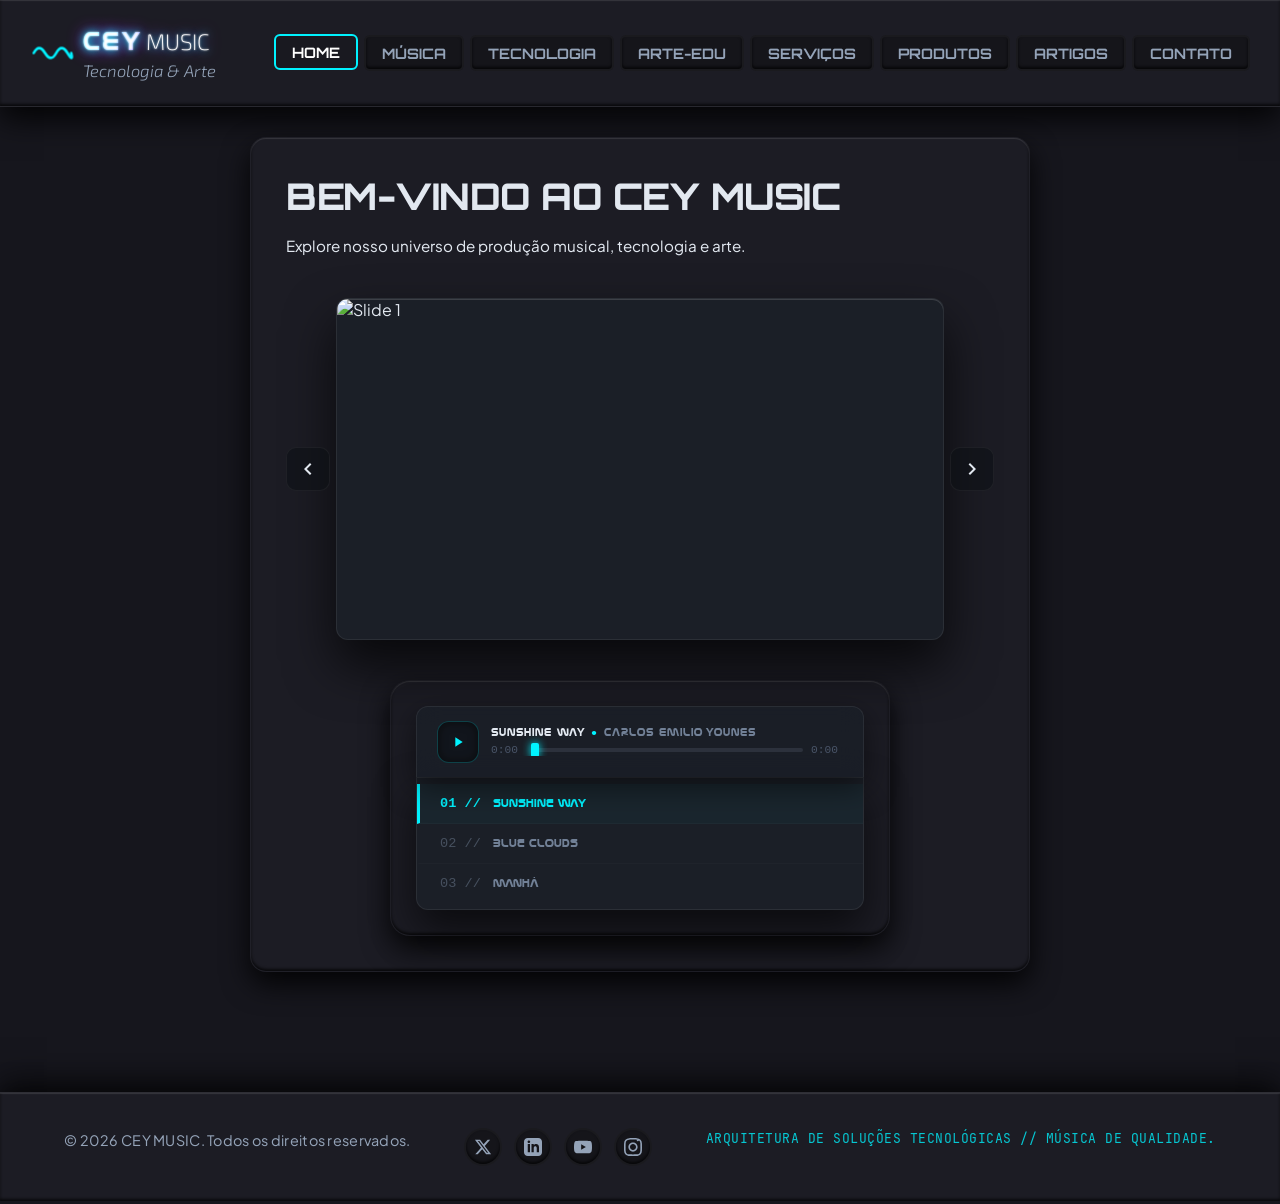
==== commit 3207f284: "fix: atualiza caminhos do CSS nos HTMLs das subpastas de artigos" ====
--- a/index.html
+++ b/index.html
@@ -154,11 +154,30 @@
 
   <footer class="main-footer">
     <div class="footer-container">
-      <p>&copy; 2026 CEY MUSIC. Todos os direitos reservados.</p>
-      <p class="footer-tech-data">Sistemas Estáticos Puros // Otimizado para Hardware Legado</p>
+      <!-- Procure o seu footer e mude a primeira linha para isto: -->
+<p class="footer-copy">&copy; 2026 CEY MUSIC. Todos os direitos reservados.</p>
+
+      
+      <!-- 👈 ADICIONE ESTE BLOCO DE REDES SOCIAIS -->
+      <div class="footer-socials">
+        <a href="#" class="social-btn" style="--social-clr: #1da1f2;" aria-label="X / Twitter">
+          <svg viewBox="0 0 24 24"><path d="M18.244 2.25h3.308l-7.227 8.26 8.502 11.24H16.17l-5.214-6.817L4.99 21.75H1.68l7.73-8.835L1.254 2.25H8.08l4.713 6.231zm-1.161 17.52h1.833L7.084 4.126H5.117z"/></svg>
+        </a>
+        <a href="#" class="social-btn" style="--social-clr: #0077b5;" aria-label="LinkedIn">
+          <svg viewBox="0 0 24 24"><path d="M19 0h-14c-2.761 0-5 2.239-5 5v14c0 2.761 2.239 5 5 5h14c2.762 0 5-2.239 5-5v-14c0-2.761-2.238-5-5-5zm-11 19h-3v-11h3v11zm-1.5-12.268c-.966 0-1.75-.79-1.75-1.764s.784-1.764 1.75-1.764 1.75.79 1.75 1.764-.783 1.764-1.75 1.764zm13.5 12.268h-3v-5.604c0-3.368-4-3.113-4 0v5.604h-3v-11h3v1.765c1.396-2.586 7-2.777 7 2.476v6.759z"/></svg>
+        </a>
+        <a href="#" class="social-btn" style="--social-clr: #ff0000;" aria-label="YouTube">
+          <svg viewBox="0 0 24 24"><path d="M23.498 6.186a3.016 3.016 0 0 0-2.122-2.136C19.505 3.545 12 3.545 12 3.545s-7.505 0-9.377.505A3.017 3.017 0 0 0 .502 6.186C0 8.07 0 12 0 12s0 3.93.502 5.814a3.016 3.016 0 0 0 2.122 2.136c1.871.505 9.376.505 9.376.505s7.505 0 9.377-.505a3.015 3.015 0 0 0 2.122-2.136C24 15.93 24 12 24 12s0-3.93-.502-5.814zM9.545 15.568V8.432L15.818 12l-6.273 3.568z"/></svg>
+        </a>
+        <a href="#" class="social-btn" style="--social-clr: #e1306c;" aria-label="Instagram">
+          <svg viewBox="0 0 24 24"><path d="M12 2.163c3.204 0 3.584.012 4.85.07 3.252.148 4.771 1.691 4.919 4.919.058 1.265.069 1.645.069 4.849 0 3.205-.012 3.584-.069 4.849-.149 3.225-1.664 4.771-4.919 4.919-1.266.058-1.644.07-4.85.07-3.204 0-3.584-.012-4.849-.07-3.26-.149-4.771-1.699-4.919-4.92-.058-1.265-.07-1.644-.07-4.849 0-3.204.013-3.583.07-4.849.149-3.227 1.664-4.771 4.919-4.919 1.266-.057 1.645-.069 4.849-.069zm0-2c-3.259 0-3.667.014-4.947.072-4.358.2-6.78 2.618-6.98 6.98-.059 1.281-.073 1.689-.073 4.948 0 3.259.014 3.668.072 4.948.2 4.358 2.618 6.78 6.98 6.98 1.281.058 1.689.072 4.948.072 3.259 0 3.668-.014 4.948-.072 4.354-.2 6.782-2.618 6.979-6.98.059-1.28.073-1.689.073-4.948 0-3.259-.014-3.667-.072-4.947-.196-4.354-2.617-6.78-6.979-6.98-1.281-.059-1.69-.073-4.949-.073zm0 5.838c-3.403 0-6.162 2.759-6.162 6.162s2.759 6.163 6.162 6.163 6.162-2.759 6.162-6.163c0-3.403-2.759-6.162-6.162-6.162zm0 10.162c-2.209 0-4-1.79-4-4 0-2.209 1.791-4 4-4s4 1.791 4 4c0 2.21-1.791 4-4 4zm6.406-11.845a1.44 1.44 0 1 0 0-2.881 1.44 1.44 0 0 0 0 2.881z"/></svg>
+        </a>
+      </div>
+  
+      <p class="footer-tech-data">Arquitetura de soluções tecnológicas // Música de qualidade.</p>
     </div>
-    
   </footer>
+  
 
   <!-- Chamadas de Scripts Modulares (Ordem de Dependência Nula) -->
   <script src="js/playerjs.js"></script>
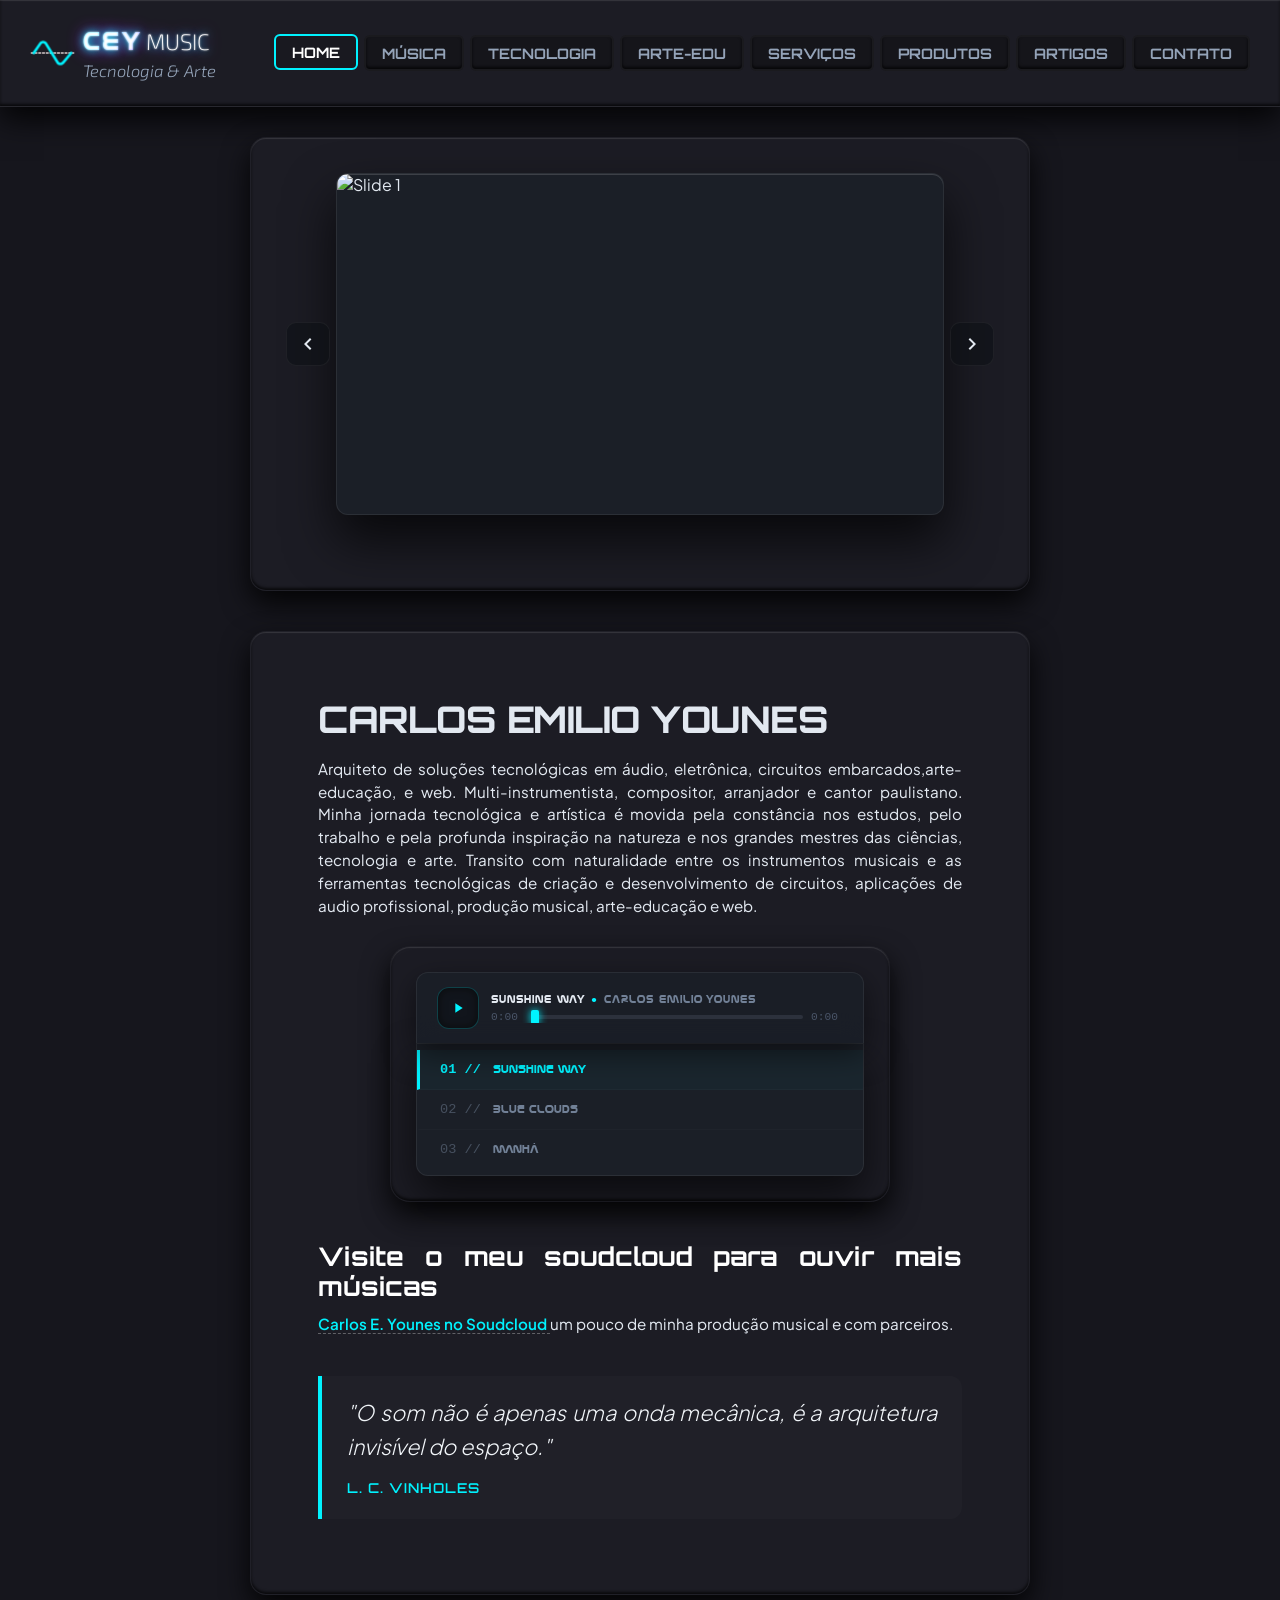
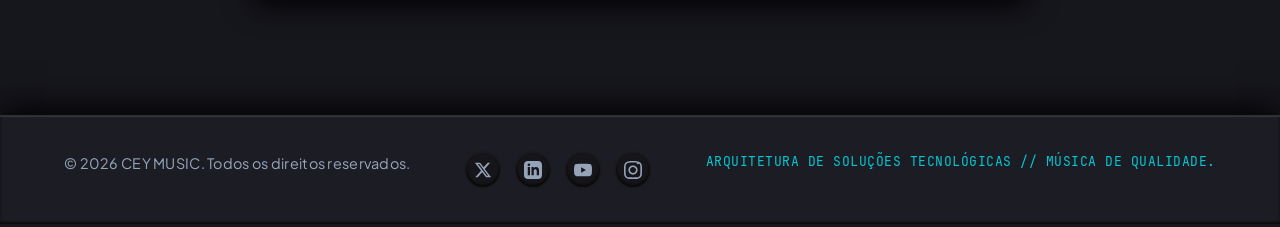
==== commit ec95783a: "Novas correções de textos , diagramação, nomes de arquivos, template de paginas" ====
--- a/index.html
+++ b/index.html
@@ -41,13 +41,27 @@
   <input type="radio" name="global-nav" id="nav-contact" class="nav-menu-inputs">
 
   <header class="main-header">
-    <div class="logo-container">
-      <svg class="svg-waveform" viewBox="0 0 60 30"><path d="M5,15 Q12,2 20,15 T35,15 T50,15 T55,15" /></svg>
-      <div class="logo-text-block">
-        <div class="logo-line-1"><span>CEY</span><em>Music</em></div>
-        <div class="logo-line-2">Tecnologia & Arte</div>
-      </div>
-    </div>
+    
+    
+      <!-- A Logo -->
+      <div class="logo-container">
+
+        <svg class="svg-waveform" viewBox="0 0 60 30">
+          <!-- Linha de base estática (Y=15 é o centro exato) -->
+          <line x1="2" y1="15" x2="58" y2="15" class="svg-baseline" />
+          
+          <!-- ONDA COM MÁXIMA AMPLITUDE (Picos alterados de 6/24 para 2/28) -->
+          <path d="M 5,15 L 14,2 C 16,0 19,0 21,2 L 37,28 C 39,30 42,30 44,28 L 55,15" />
+        </svg>
+        
+        <div class="logo-text-block">
+          <div class="logo-line-1"><span>CEY</span><em>Music</em></div>
+          <div class="logo-line-2">Tecnologia & Arte</div>
+        </div>
+      </div>
+
+
+     
     <nav>
       <ul class="nav-menu">
         <li><label class="nav-label" for="nav-home"><a href="index.html">Home</a></label></li>
@@ -63,12 +77,12 @@
   </header>
 
   <main class="container" style="margin-top:30px; min-height:70vh;">
-    <section class="neo-card" style="--card-color: #b026ff; margin-bottom: 40px;">
-      
-      <h1 class="fx-neon-intense" style="margin-bottom: 20px;">Bem-vindo ao CEY MUSIC</h1>
-      <p style="margin-bottom: 40px;">Explore nosso universo de produção musical, tecnologia e arte.</p>
+
+   
       
     <!--  https://picsum.photos/id/250/600/300 -->
+
+    <section class="neo-card" style="--card-color: #b026ff; margin-bottom: 40px;">
 
 <!-- Componente: Carrossel Futurista Limpo de Penduricalhos -->
 <div id="carrossel-cyber" class="carrossel-container" style="margin-bottom: 40px;">
@@ -111,43 +125,84 @@
 </div>
 
 
-
-
-
-      <!-- COMPONENTE: PLAYLIST MODULAR ADVANCED -->
-      <div id="playlist-chumbo" class="playlist-container">
-        <div class="player-slim">
-            <audio id="play-audio-elemento" preload="auto"></audio>
-            <button id="play-btn-controle" class="btn-controle status-pausado">
-                <svg class="icone-play" viewBox="0 0 24 24"><path d="M8 5v14l11-7z"/></svg>
-                <svg class="icone-pause" viewBox="0 0 24 24"><path d="M6 19h4V5H6v14zm8-14v14h4V5h-4z"/></svg>
-            </button>
-            <div class="conteudo-player">
-                <div class="info-musica">
-                    <span id="play-titulo" class="titulo-faixa">Selecione uma faixa</span>
-                    <span class="separador">•</span>
-                    <span id="play-autor" class="detalhes-faixa">---</span>
-                </div>
-                <div class="progresso-container">
-                    <span id="play-tempo-atual" class="tempo">0:00</span>
-                    <input type="range" id="play-barra-progresso" value="0" max="100">
-                    <span id="play-tempo-total" class="tempo">0:00</span>
-                </div>
-            </div>
-        </div>
-
-        <ul class="lista-faixas">
-            <li class="item-faixa" data-src="media/audio/cey-sunshine-way.mp3" data-titulo="Sunshine Way" data-autor="Carlos Emilio Younes">
-                <span class="num-faixa">01 //</span> <span class="nome-faixa">Sunshine Way</span>
-            </li>
-            <li class="item-faixa" data-src="media/audio/cey-blue-clouds.mp3" data-titulo="Blue Clouds" data-autor="Djavan & João Bosco">
-                <span class="num-faixa">02 //</span> <span class="nome-faixa">Blue Clouds</span>
-            </li>
-            <li class="item-faixa" data-src="media/audio/cey-manha-leo-norcia.mp3" data-titulo="Manhã" data-autor="Leo Nórcia/Carlos E. Younes">
-                <span class="num-faixa">03 //</span> <span class="nome-faixa">Manhã</span>
-            </li>
-        </ul>
-      </div>
+</section>
+
+<section class="neo-card" style="--card-color: #b026ff; margin-bottom: 40px;">
+  <p>
+  
+    
+  
+  </p>
+
+  <!-- O container garante o alinhamento correto e as margens do celular -->
+  <article class="artigo-container">
+          
+    
+   <h1>Carlos Emilio Younes</h1>
+
+   <p> Arquiteto de soluções tecnológicas em áudio, eletrônica,  circuitos embarcados,arte-educação, e web. 
+   Multi-instrumentista, compositor, arranjador e cantor paulistano. Minha jornada tecnológica e artística é movida pela constância nos estudos, pelo trabalho e pela profunda inspiração na natureza e nos grandes mestres das ciências, tecnologia e arte. Transito com naturalidade entre os instrumentos musicais e as ferramentas tecnológicas de  criação e desenvolvimento de circuitos, aplicações de audio profissional, produção musical, arte-educação e web.</p>
+
+
+
+ <!-- COMPONENTE: PLAYLIST MODULAR ADVANCED -->
+ <div id="playlist-chumbo" class="playlist-container">
+  <div class="player-slim">
+      <audio id="play-audio-elemento" preload="auto"></audio>
+      <button id="play-btn-controle" class="btn-controle status-pausado">
+          <svg class="icone-play" viewBox="0 0 24 24"><path d="M8 5v14l11-7z"/></svg>
+          <svg class="icone-pause" viewBox="0 0 24 24"><path d="M6 19h4V5H6v14zm8-14v14h4V5h-4z"/></svg>
+      </button>
+      <div class="conteudo-player">
+          <div class="info-musica">
+              <span id="play-titulo" class="titulo-faixa">Selecione uma faixa</span>
+              <span class="separador">•</span>
+              <span id="play-autor" class="detalhes-faixa">---</span>
+          </div>
+          <div class="progresso-container">
+              <span id="play-tempo-atual" class="tempo">0:00</span>
+              <input type="range" id="play-barra-progresso" value="0" max="100">
+              <span id="play-tempo-total" class="tempo">0:00</span>
+          </div>
+      </div>
+  </div>
+
+  <ul class="lista-faixas">
+      <li class="item-faixa" data-src="media/audio/cey-sunshine-way.mp3" data-titulo="Sunshine Way" data-autor="Carlos Emilio Younes">
+          <span class="num-faixa">01 //</span> <span class="nome-faixa">Sunshine Way</span>
+      </li>
+      <li class="item-faixa" data-src="media/audio/cey-blue-clouds.mp3" data-titulo="Blue Clouds" data-autor="Carlos E. Younes">
+          <span class="num-faixa">02 //</span> <span class="nome-faixa">Blue Clouds</span>
+      </li>
+      <li class="item-faixa" data-src="media/audio/cey-manha-leo-norcia.mp3" data-titulo="Manhã" data-autor="Leo Nórcia/Carlos E. Younes">
+          <span class="num-faixa">03 //</span> <span class="nome-faixa">Manhã</span>
+      </li>
+  </ul>
+</div>
+
+
+    
+    <h2>Visite o meu soudcloud para ouvir mais músicas</h2>
+    
+    <p><a href="https://soundcloud.com/carlosyounes" target="_blank"> Carlos E. Younes  no Soudcloud </a> um pouco de minha produção musical e com parceiros.</p>
+    
+    <blockquote>
+      "O som não é apenas uma onda mecânica, é a arquitetura invisível do espaço."
+      <cite>L. C. Vinholes</cite>
+    </blockquote>
+
+
+  </article>
+
+
+
+  </section>
+
+
+  
+
+     
+      
 
     </section>
   </main>
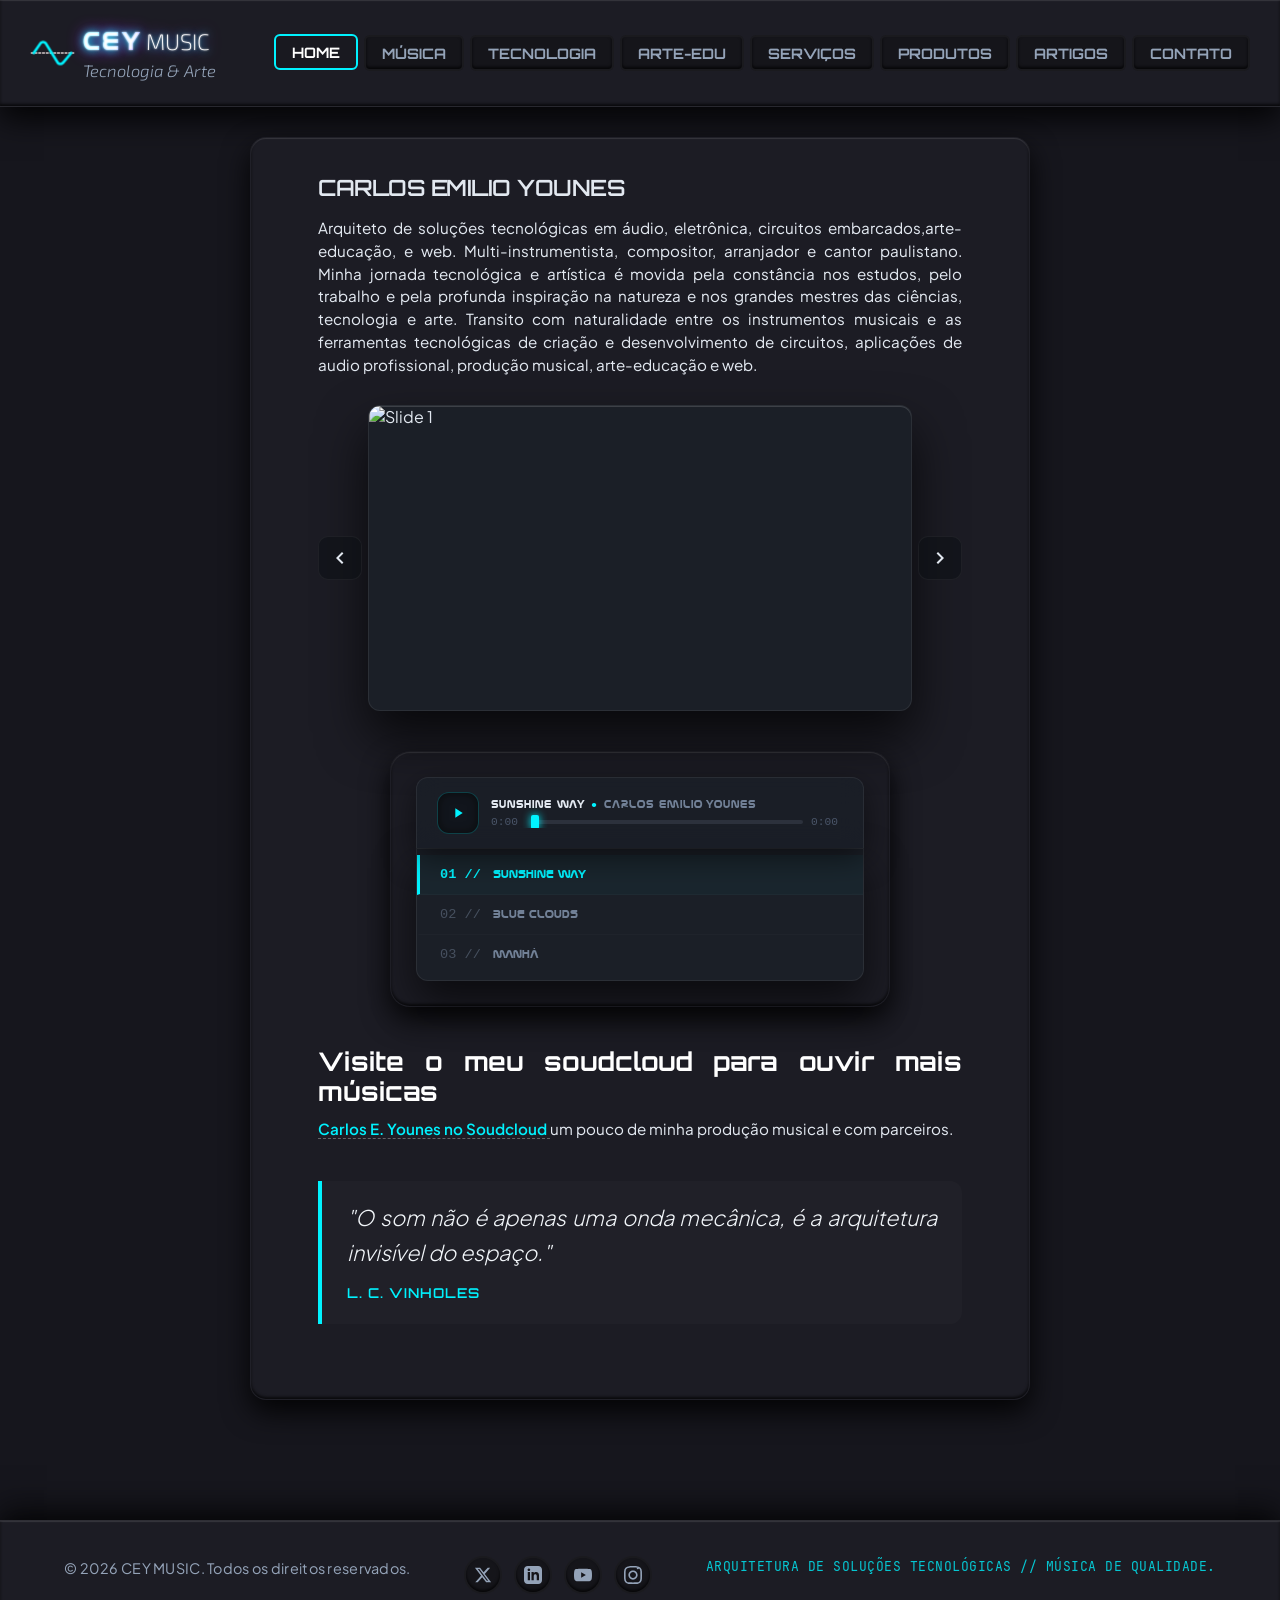
==== commit 4ef3b613: "Versao 0.0.3 adicionados novos conteudos inserido o carosel dentro do card de texto principal" ====
--- a/index.html
+++ b/index.html
@@ -84,6 +84,20 @@
 
     <section class="neo-card" style="--card-color: #b026ff; margin-bottom: 40px;">
 
+
+
+  <!-- O container garante o alinhamento correto e as margens do celular -->
+  <article class="artigo-container">
+          
+    
+   <h1>Carlos Emilio Younes</h1>
+
+   <p> Arquiteto de soluções tecnológicas em áudio, eletrônica,  circuitos embarcados,arte-educação, e web. 
+   Multi-instrumentista, compositor, arranjador e cantor paulistano. Minha jornada tecnológica e artística é movida pela constância nos estudos, pelo trabalho e pela profunda inspiração na natureza e nos grandes mestres das ciências, tecnologia e arte. Transito com naturalidade entre os instrumentos musicais e as ferramentas tecnológicas de  criação e desenvolvimento de circuitos, aplicações de audio profissional, produção musical, arte-educação e web.</p>
+
+
+
+
 <!-- Componente: Carrossel Futurista Limpo de Penduricalhos -->
 <div id="carrossel-cyber" class="carrossel-container" style="margin-bottom: 40px;">
     
@@ -125,23 +139,6 @@
 </div>
 
 
-</section>
-
-<section class="neo-card" style="--card-color: #b026ff; margin-bottom: 40px;">
-  <p>
-  
-    
-  
-  </p>
-
-  <!-- O container garante o alinhamento correto e as margens do celular -->
-  <article class="artigo-container">
-          
-    
-   <h1>Carlos Emilio Younes</h1>
-
-   <p> Arquiteto de soluções tecnológicas em áudio, eletrônica,  circuitos embarcados,arte-educação, e web. 
-   Multi-instrumentista, compositor, arranjador e cantor paulistano. Minha jornada tecnológica e artística é movida pela constância nos estudos, pelo trabalho e pela profunda inspiração na natureza e nos grandes mestres das ciências, tecnologia e arte. Transito com naturalidade entre os instrumentos musicais e as ferramentas tecnológicas de  criação e desenvolvimento de circuitos, aplicações de audio profissional, produção musical, arte-educação e web.</p>
 
 
 
--- a/css/typo.css
+++ b/css/typo.css
@@ -77,11 +77,11 @@
      ========================================== */
      h1, .fx-neon-intense {
       font-family: 'Orbitron Variable', sans-serif;
-      font-weight: 800;
+      font-weight: 600;
       text-transform: uppercase;
       
       /* Ajustado: Começa em 1.4rem (perfeito para celular retrato) e vai até 2.5rem em telas grandes */
-      font-size: clamp(1.2rem, 4vw + 0.8rem, 2.3rem);
+      font-size: clamp(0.9rem, 4vw + 0.8rem, 1.4rem);
       
       /* Ajustado: Um respiro de 1.15 para celulares, mas que volta a travar em 1.0 em telas grandes */
       line-height: clamp(1.0, 1.3 - 0.5vw, 1.15) !important; 
